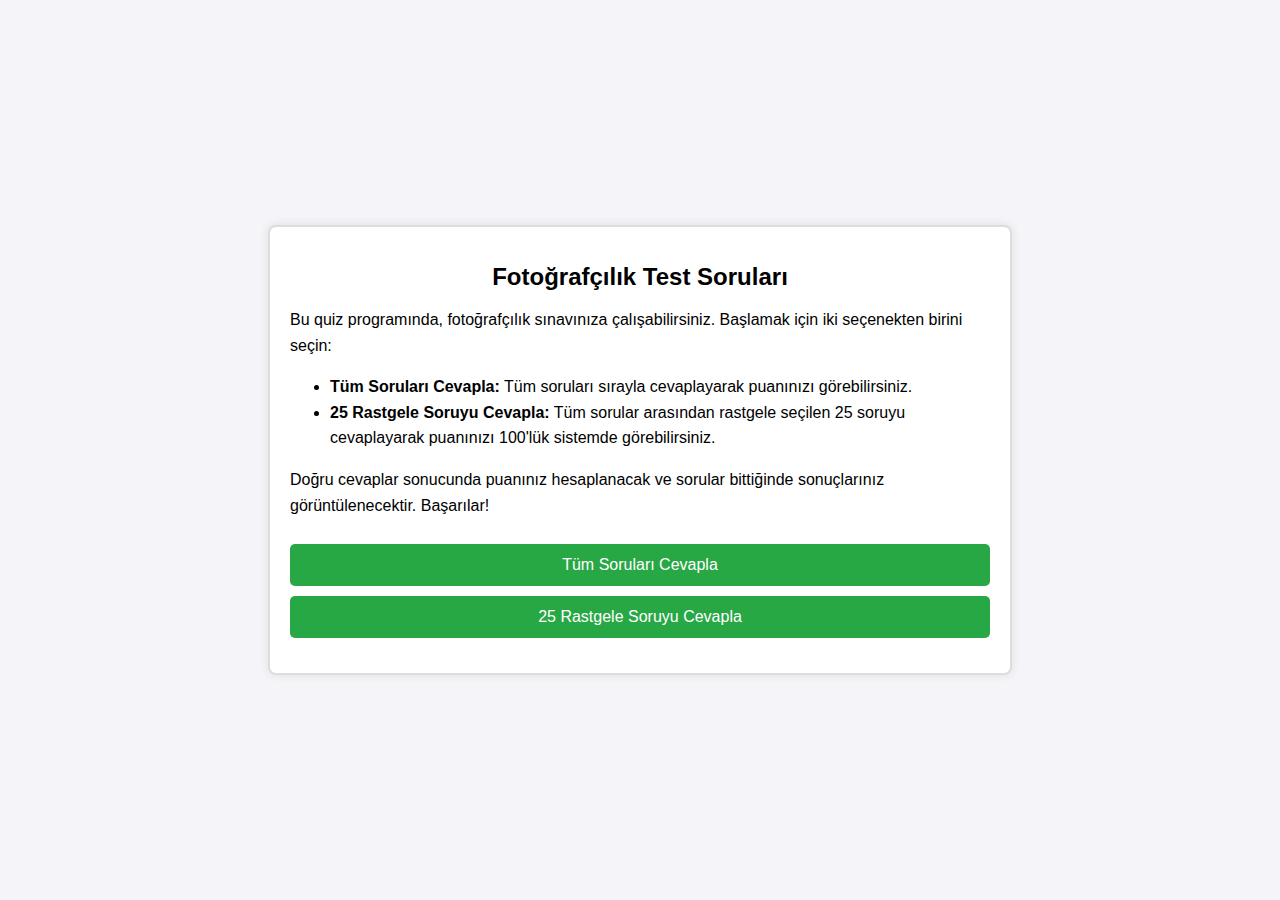
==== index.html @ 118fc2f4 "Renamed main file to index.html" ====
<!DOCTYPE html>
<html lang="en">
<head>
    <meta charset="UTF-8">
    <meta name="viewport" content="width=device-width, initial-scale=1.0">
    <title>Quiz Program</title>
    <link rel="stylesheet" href="style.css">
</head>
<body>
    <div class="quiz-container">
        <h1>Fotoğrafçılık Test Soruları</h1>
        
        <!-- Introductory Text -->
        <div id="intro-text">
            <p>Bu quiz programında, fotoğrafçılık sınavınıza çalışabilirsiniz. Başlamak için iki seçenekten birini seçin:</p>
            <ul>
                <li><strong>Tüm Soruları Cevapla:</strong> Tüm soruları sırayla cevaplayarak puanınızı görebilirsiniz.</li>
                <li><strong>25 Rastgele Soruyu Cevapla:</strong> Tüm sorular arasından rastgele seçilen 25 soruyu cevaplayarak puanınızı 100'lük sistemde görebilirsiniz.</li>
            </ul>
            <p>Doğru cevaplar sonucunda puanınız hesaplanacak ve sorular bittiğinde sonuçlarınız görüntülenecektir. Başarılar!</p>
        </div>

        <!-- Mode Selection Buttons -->
        <div id="mode-selection">
            <button onclick="startQuiz('all')">Tüm Soruları Cevapla</button>
            <button onclick="startQuiz('random')">25 Rastgele Soruyu Cevapla</button>
        </div>

        <!-- Question and Answer Message Containers -->
        <div id="question-container" style="display: none;"></div>
        <div id="answer-message"></div>
    </div>
    <script src="script.js"></script>
</body>
</html>
---- style.css ----
/* General Styling */
body {
    font-family: Arial, sans-serif;
    display: flex;
    justify-content: center;
    align-items: center;
    height: 100vh;
    background-color: #f4f4f9;
    margin: 0;
}

.quiz-container {
    width: 90%; /* Adjusted width for smaller screens */
    max-width: 700px; /* Limits width on larger screens */
    padding: 20px;
    border: 2px solid #ddd;
    border-radius: 8px;
    background-color: #fff;
    box-shadow: 0 0 10px rgba(0, 0, 0, 0.1);
}

h1 {
    text-align: center;
    font-size: 1.5em; /* Slightly smaller for mobile */
}

#intro-text p, #intro-text ul {
    font-size: 1em;
    line-height: 1.6;
}

/* Button Styling */
button {
    width: 100%;
    padding: 12px;
    margin-top: 10px;
    font-size: 1em;
    border: none;
    background-color: #28a745;
    color: white;
    cursor: pointer;
    border-radius: 5px;
    transition: background-color 0.3s;
}

button:hover {
    background-color: #218838;
}

/* Answer Message Styling */
#answer-message {
    text-align: center;
    margin-top: 15px;
    font-weight: bold;
    font-size: 1.1em;
}

/* Correct and Incorrect Answer Styling */
.correct {
    color: green;
    background-color: #00d9ff;
}

.incorrect {
    color: red;
    animation: shake 0.3s;
}

/* Shake Animation */
@keyframes shake {
    0% { transform: translateX(0); }
    25% { transform: translateX(-5px); }
    50% { transform: translateX(5px); }
    75% { transform: translateX(-5px); }
    100% { transform: translateX(0); }
}

/* Mobile Responsiveness */
@media (max-width: 600px) {
    .quiz-container {
        padding: 5px;
    }

    h1 {
        font-size: 1.3em;
    }

    button {
        padding: 10px;
        font-size: 0.9em;
    }

    #answer-message {
        font-size: 1em;
    }

    #intro-text p, #intro-text ul {
        font-size: 0.9em;
    }
}
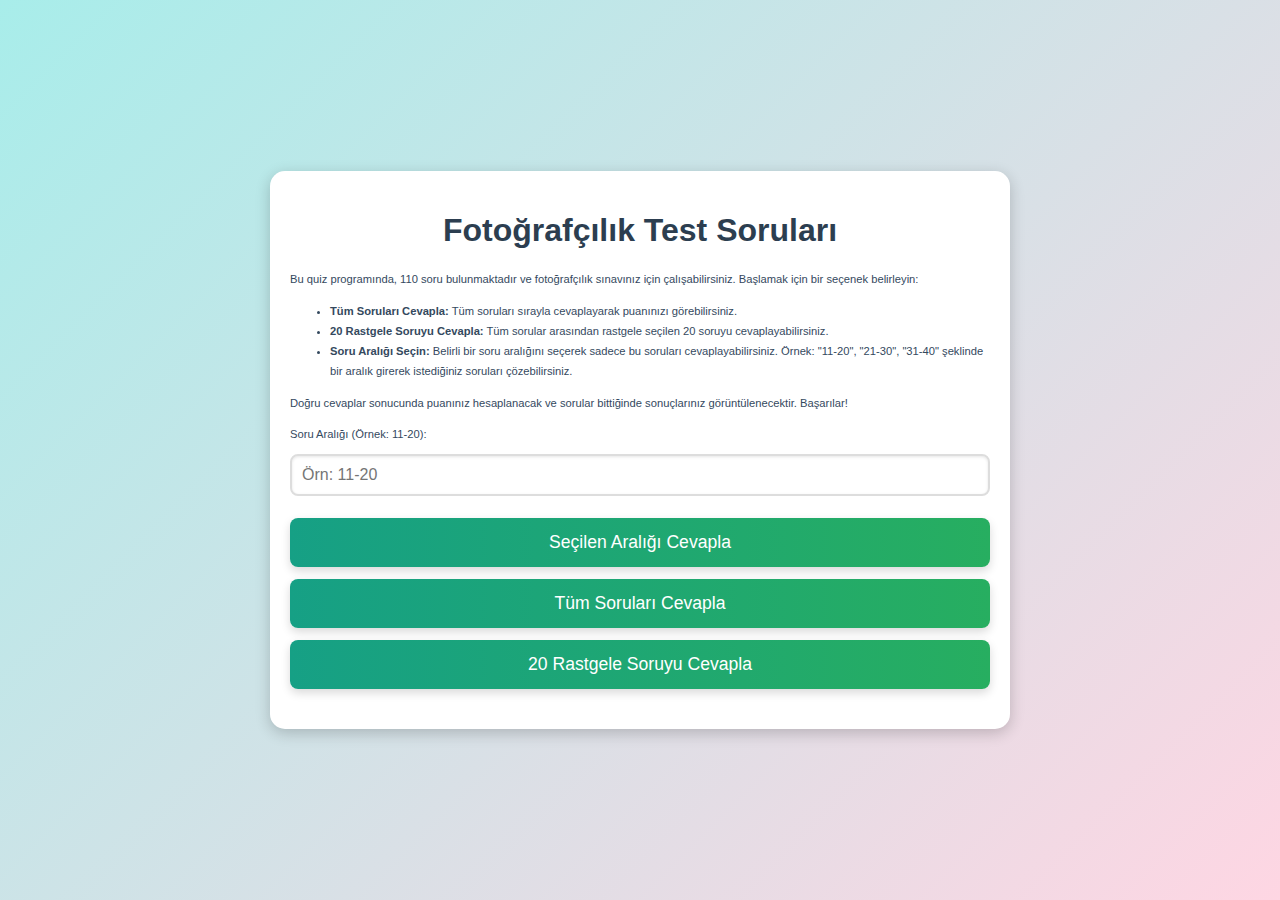
==== commit c9f2a176: "update for functions and sytle" ====
--- a/index.html
+++ b/index.html
@@ -9,27 +9,32 @@
 <body>
     <div class="quiz-container">
         <h1>Fotoğrafçılık Test Soruları</h1>
-        
+
         <!-- Introductory Text -->
         <div id="intro-text">
-            <p>Bu quiz programında, fotoğrafçılık sınavınıza çalışabilirsiniz. Başlamak için iki seçenekten birini seçin:</p>
+            <p>Bu quiz programında, 110 soru bulunmaktadır ve fotoğrafçılık sınavınız için çalışabilirsiniz. Başlamak için bir seçenek belirleyin:</p>
             <ul>
                 <li><strong>Tüm Soruları Cevapla:</strong> Tüm soruları sırayla cevaplayarak puanınızı görebilirsiniz.</li>
-                <li><strong>25 Rastgele Soruyu Cevapla:</strong> Tüm sorular arasından rastgele seçilen 25 soruyu cevaplayarak puanınızı 100'lük sistemde görebilirsiniz.</li>
+                <li><strong>20 Rastgele Soruyu Cevapla:</strong> Tüm sorular arasından rastgele seçilen 20 soruyu cevaplayabilirsiniz.</li>
+                <li><strong>Soru Aralığı Seçin:</strong> Belirli bir soru aralığını seçerek sadece bu soruları cevaplayabilirsiniz. Örnek: "11-20", "21-30", "31-40" şeklinde bir aralık girerek istediğiniz soruları çözebilirsiniz.</li>
             </ul>
             <p>Doğru cevaplar sonucunda puanınız hesaplanacak ve sorular bittiğinde sonuçlarınız görüntülenecektir. Başarılar!</p>
+
+            <label for="question-range">Soru Aralığı (Örnek: 11-20):</label>
+            <input type="text" id="question-range" placeholder="Örn: 11-20">
+            <button onclick="startQuiz('range', getRange())">Seçilen Aralığı Cevapla</button>
         </div>
 
         <!-- Mode Selection Buttons -->
         <div id="mode-selection">
             <button onclick="startQuiz('all')">Tüm Soruları Cevapla</button>
-            <button onclick="startQuiz('random')">25 Rastgele Soruyu Cevapla</button>
+            <button onclick="startQuiz('random')">20 Rastgele Soruyu Cevapla</button>
         </div>
 
         <!-- Question and Answer Message Containers -->
         <div id="question-container" style="display: none;"></div>
         <div id="answer-message"></div>
     </div>
-    <script src="script.js"></script>
+    <script type="module" src="./script.js"></script>
 </body>
 </html>
--- a/style.css
+++ b/style.css
@@ -1,68 +1,99 @@
+/* Modernized Styling */
+
 /* General Styling */
 body {
-    font-family: Arial, sans-serif;
+    font-family: 'Poppins', sans-serif;
     display: flex;
     justify-content: center;
     align-items: center;
     height: 100vh;
-    background-color: #f4f4f9;
+    background: linear-gradient(135deg, #a8edea, #fed6e3);
     margin: 0;
+    color: #333;
 }
 
 .quiz-container {
-    width: 90%; /* Adjusted width for smaller screens */
-    max-width: 700px; /* Limits width on larger screens */
+    width: 90%;
+    max-width: 700px;
     padding: 20px;
-    border: 2px solid #ddd;
-    border-radius: 8px;
-    background-color: #fff;
-    box-shadow: 0 0 10px rgba(0, 0, 0, 0.1);
+    border-radius: 15px;
+    background: #ffffff;
+    box-shadow: 0 4px 15px rgba(0, 0, 0, 0.2);
+    transition: transform 0.3s ease, box-shadow 0.3s ease;
+}
+
+.quiz-container:hover {
+    transform: scale(1.02);
+    box-shadow: 0 6px 20px rgba(0, 0, 0, 0.3);
 }
 
 h1 {
     text-align: center;
-    font-size: 1.5em; /* Slightly smaller for mobile */
+    font-size: 2em;
+    color: #2c3e50;
+    margin-bottom: 20px;
+    font-weight: 600;
 }
 
-#intro-text p, #intro-text ul {
+#intro-text p, #intro-text ul, #intro-text label {
+    font-size: 0.7em;
+    line-height: 1.8;
+    color: #34495e;
+}
+
+#question-range {
+    width: calc(100% - 24px);
+    padding: 10px;
+    margin-top: 10px;
+    margin-bottom: 10px;
     font-size: 1em;
-    line-height: 1.6;
+    border: 2px solid #ddd;
+    border-radius: 8px;
+    box-shadow: inset 0 1px 3px rgba(0, 0, 0, 0.1);
 }
 
 /* Button Styling */
 button {
     width: 100%;
-    padding: 12px;
-    margin-top: 10px;
-    font-size: 1em;
+    padding: 14px;
+    margin-top: 12px;
+    font-size: 1.1em;
     border: none;
-    background-color: #28a745;
+    background: linear-gradient(90deg, #16a085, #27ae60);
     color: white;
     cursor: pointer;
-    border-radius: 5px;
-    transition: background-color 0.3s;
+    border-radius: 8px;
+    box-shadow: 0 4px 10px rgba(0, 0, 0, 0.15);
+    transition: background 0.3s, box-shadow 0.3s;
 }
 
 button:hover {
-    background-color: #218838;
+    background: linear-gradient(90deg, #27ae60, #16a085);
+    box-shadow: 0 6px 15px rgba(0, 0, 0, 0.25);
 }
 
 /* Answer Message Styling */
 #answer-message {
     text-align: center;
-    margin-top: 15px;
+    margin-top: 20px;
     font-weight: bold;
     font-size: 1.1em;
+    gap: 5px;
 }
 
 /* Correct and Incorrect Answer Styling */
 .correct {
-    color: green;
-    background-color: #00d9ff;
+    color: #00ff04;
+    background-color: #f5e3fa;
+    border-radius: 5px;
+    padding: 5px;
 }
 
 .incorrect {
-    color: red;
+    color: #c0392b;
+    background-color: #f9d6d5;
+    border-radius: 5px;
+    padding: 5px;
     animation: shake 0.3s;
 }
 
@@ -75,26 +106,46 @@
     100% { transform: translateX(0); }
 }
 
+/* Navigation Buttons Styling */
+#question-container div {
+    display: flex;
+    justify-content: space-between;
+    margin-top: 20px;
+}
+
+#question-container button {
+    flex: 1;
+    margin: 0 5px;
+    font-size: 1em;
+    margin-top: 5px;
+}
+
 /* Mobile Responsiveness */
 @media (max-width: 600px) {
     .quiz-container {
-        padding: 5px;
+        padding: 10px;
     }
 
     h1 {
-        font-size: 1.3em;
+        font-size: 1em;
     }
 
     button {
         padding: 10px;
-        font-size: 0.9em;
+        font-size: 1em;
     }
 
     #answer-message {
         font-size: 1em;
     }
 
-    #intro-text p, #intro-text ul {
-        font-size: 0.9em;
+    #intro-text p, #intro-text ul, #intro-text label {
+        font-size: 1em;
     }
-}
+} 
+
+/* Gradient effect for buttons */
+button:active {
+    transform: translateY(2px);
+    box-shadow: 0 2px 5px rgba(0, 0, 0, 0.15);
+} 
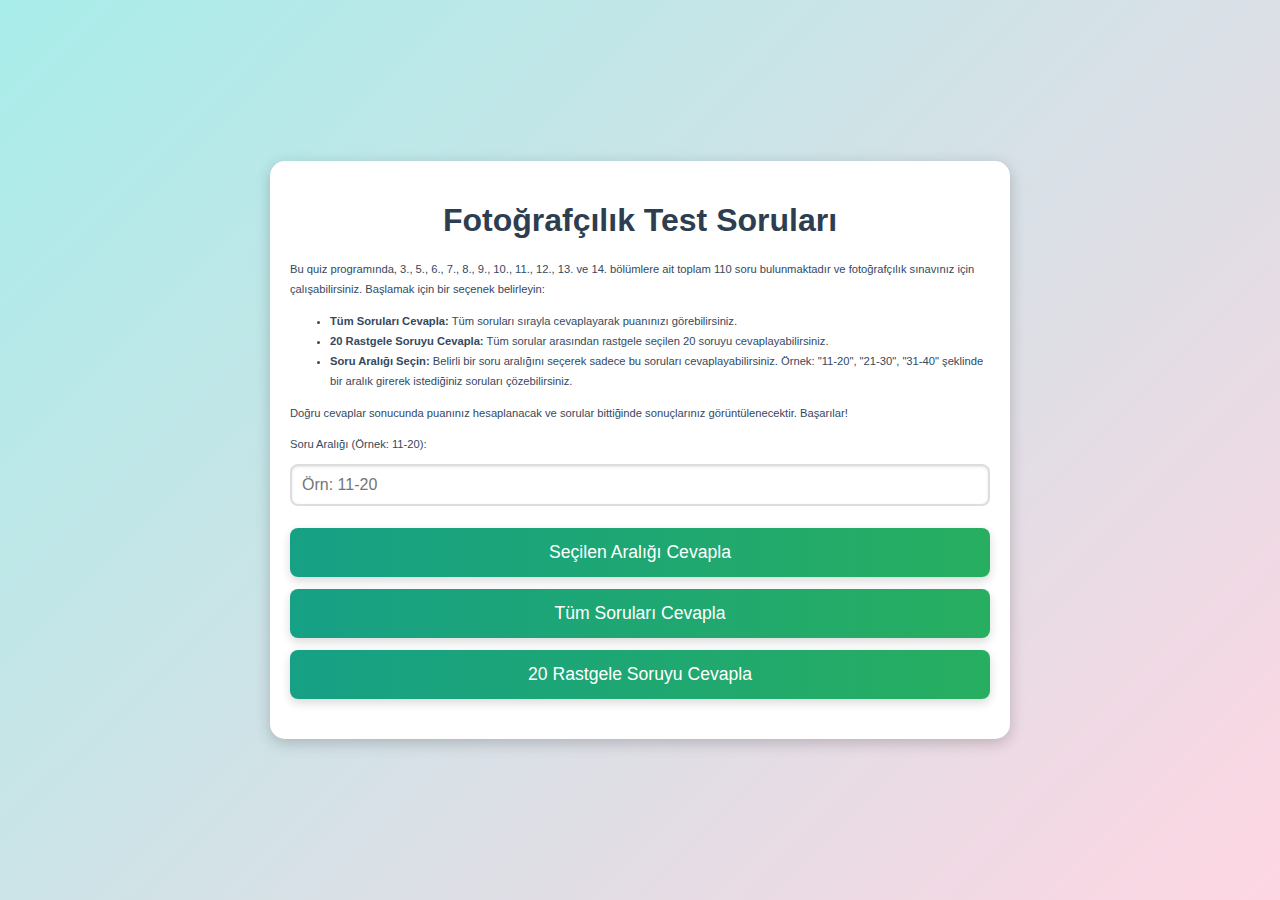
==== commit 7b277c2a: "last version" ====
--- a/index.html
+++ b/index.html
@@ -12,7 +12,7 @@
 
         <!-- Introductory Text -->
         <div id="intro-text">
-            <p>Bu quiz programında, 110 soru bulunmaktadır ve fotoğrafçılık sınavınız için çalışabilirsiniz. Başlamak için bir seçenek belirleyin:</p>
+            <p>Bu quiz programında, 3., 5., 6., 7., 8., 9., 10., 11., 12., 13. ve 14. bölümlere ait toplam 110 soru bulunmaktadır ve fotoğrafçılık sınavınız için çalışabilirsiniz. Başlamak için bir seçenek belirleyin:</p>
             <ul>
                 <li><strong>Tüm Soruları Cevapla:</strong> Tüm soruları sırayla cevaplayarak puanınızı görebilirsiniz.</li>
                 <li><strong>20 Rastgele Soruyu Cevapla:</strong> Tüm sorular arasından rastgele seçilen 20 soruyu cevaplayabilirsiniz.</li>
--- a/style.css
+++ b/style.css
@@ -131,7 +131,7 @@
     }
 
     button {
-        padding: 10px;
+        padding: 15px;
         font-size: 1em;
     }
 
@@ -140,7 +140,7 @@
     }
 
     #intro-text p, #intro-text ul, #intro-text label {
-        font-size: 1em;
+        font-size: 0.8em;
     }
 } 
 
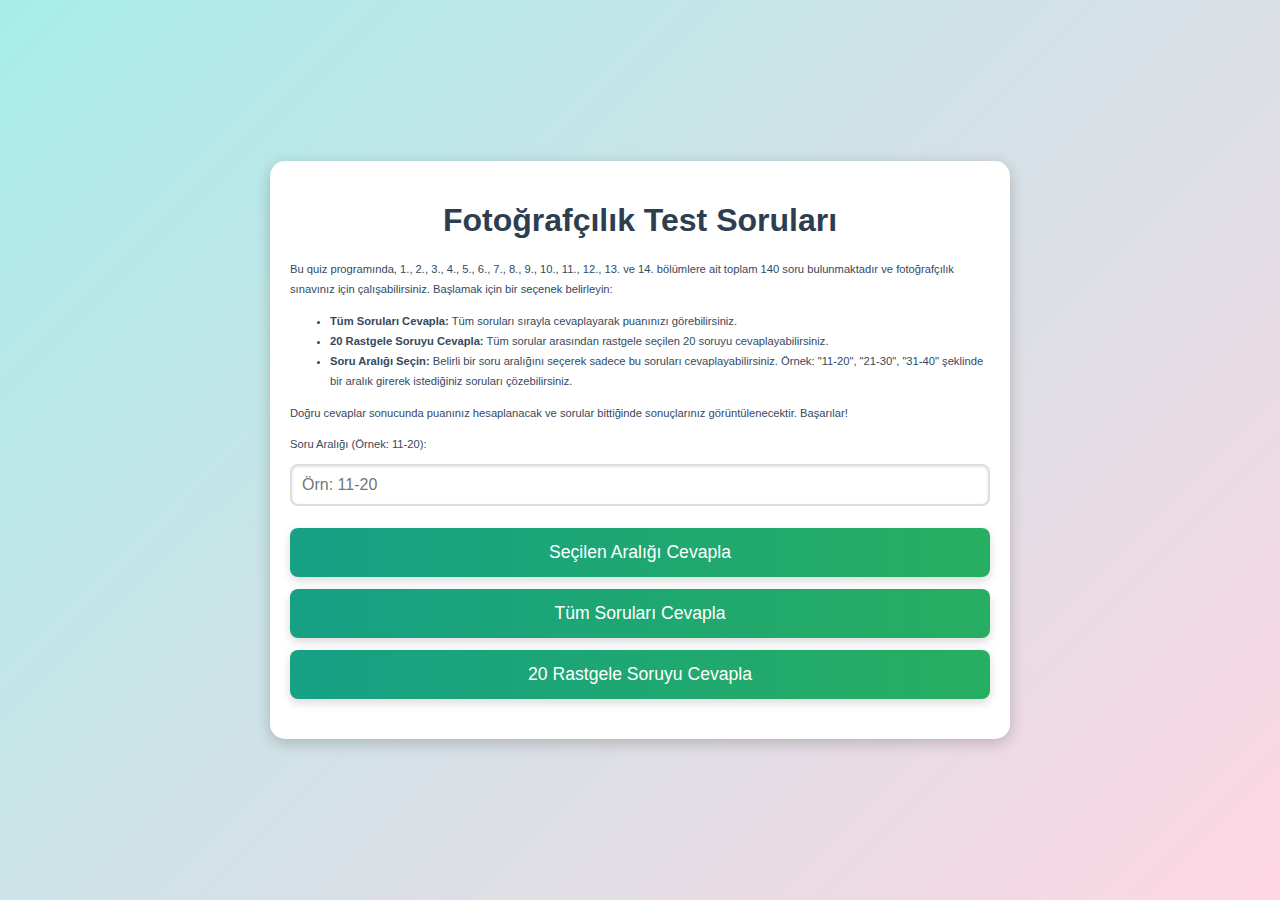
==== commit c897fcb1: "added 30 questions from 1,2, and 4 chapters and all questions is 140" ====
--- a/index.html
+++ b/index.html
@@ -12,7 +12,7 @@
 
         <!-- Introductory Text -->
         <div id="intro-text">
-            <p>Bu quiz programında, 3., 5., 6., 7., 8., 9., 10., 11., 12., 13. ve 14. bölümlere ait toplam 110 soru bulunmaktadır ve fotoğrafçılık sınavınız için çalışabilirsiniz. Başlamak için bir seçenek belirleyin:</p>
+            <p>Bu quiz programında, 1., 2., 3., 4., 5., 6., 7., 8., 9., 10., 11., 12., 13. ve 14. bölümlere ait toplam 140 soru bulunmaktadır ve fotoğrafçılık sınavınız için çalışabilirsiniz. Başlamak için bir seçenek belirleyin:</p>
             <ul>
                 <li><strong>Tüm Soruları Cevapla:</strong> Tüm soruları sırayla cevaplayarak puanınızı görebilirsiniz.</li>
                 <li><strong>20 Rastgele Soruyu Cevapla:</strong> Tüm sorular arasından rastgele seçilen 20 soruyu cevaplayabilirsiniz.</li>
